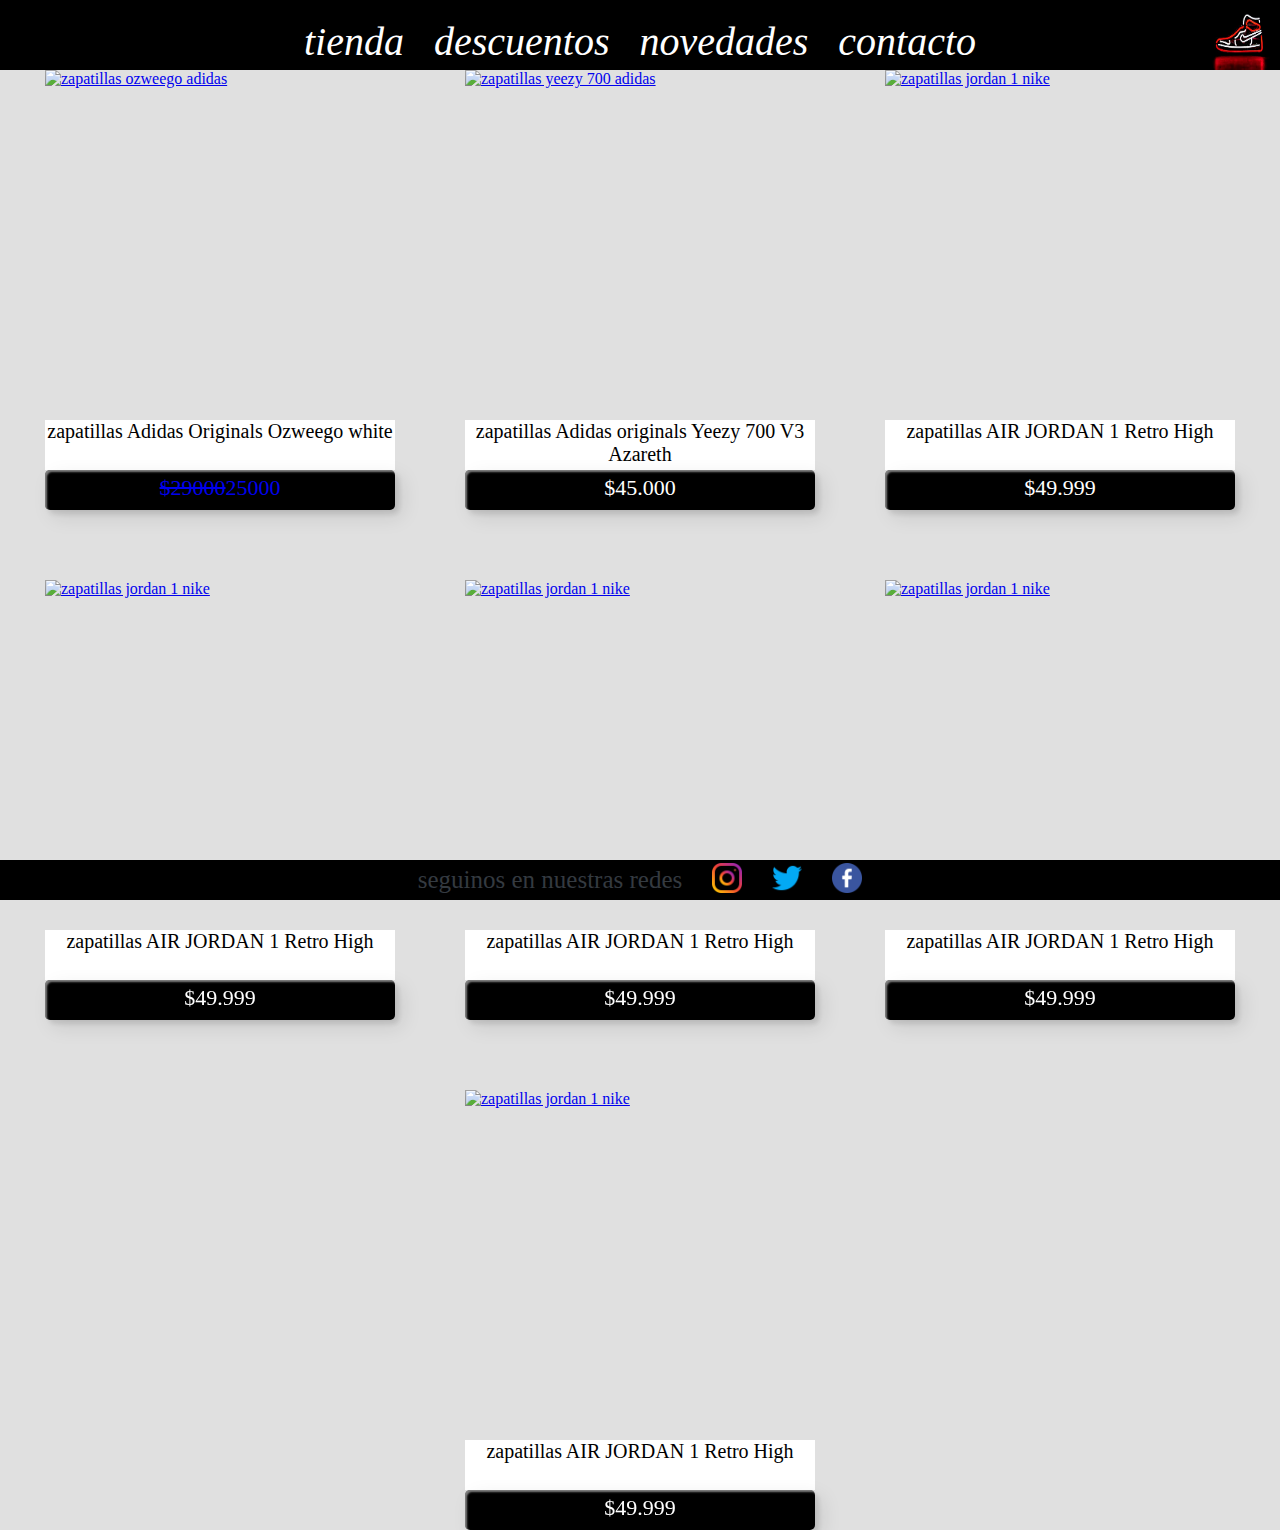
==== pages/descuentos.html @ 3e6f83aa "primer guardado de git,prueba" ====
<!DOCTYPE html>
<html lang="en">
<head>
    <meta charset="UTF-8">
    <meta http-equiv="X-UA-Compatible" content="IE=edge">
    <meta name="viewport" content="width=device-width, initial-scale=1.0">
    <title>Ice Club</title>
    <link rel="stylesheet" href="../css/style.css">
</head>


<body>

    <header>
        <section class="navBar">
            <div>
                <a href="../index.html"><img src="../assets/img/logo-proyecto.png" alt="logo de mi comercio"></a>            </div>
            </div>
            <nav>
                <ul class="itemsNavBar">
                    <li>
                        <a href="tienda.html">tienda</a>
                    </li>
                    <li>
                        <a href="descuentos.html">descuentos</a>
                    </li>
                    <li>
                        <a href="novedades.html">novedades</a>
                    </li>
                    <li>
                        <a href="contacto.html">contacto</a>
                    </li>
                </ul>
            </nav>
        </section>
    </header>

    <main>
        <section class="zapatillas">
            <div>
                <a href="#"><img src="./assets/img/ozweego.png" alt="zapatillas ozweego adidas"></a>
                <p class="imgDescription">zapatillas Adidas Originals Ozweego white</p>
                <a class="priceTag" href="#"><p class="imgPrice"><span class="descuentoCross">$29000</span><span class="Descuento">25000</span></a>
            </div>
            <div>
                <a href="#"><img src="./assets/img/yeezy.png" alt="zapatillas yeezy 700 adidas"></a>
                <p class="imgDescription">zapatillas Adidas originals Yeezy 700 V3 Azareth </p>
                <a class="priceTag" href="#"><p class="imgPrice">$45.000</p></a>
            </div>
            <div>
                <a href="#"><img src="./assets/img/jordan1.jpg" alt="zapatillas jordan 1 nike"></a>
                <p class="imgDescription">zapatillas AIR JORDAN 1 Retro High</p>
                <a class="priceTag" href="#"><p class="imgPrice">$49.999</p></a>
            </div>
            <div>
                <a href="#"><img src="./assets/img/jordan1.jpg" alt="zapatillas jordan 1 nike"></a>
                <p class="imgDescription">zapatillas AIR JORDAN 1 Retro High</p>
                <a class="priceTag" href="#"><p class="imgPrice">$49.999</p></a>
            </div>
            <div>
                <a href="#"><img src="./assets/img/jordan1.jpg" alt="zapatillas jordan 1 nike"></a>
                <p class="imgDescription">zapatillas AIR JORDAN 1 Retro High</p>
                <a class="priceTag" href="#"><p class="imgPrice">$49.999</p></a>
            </div>
            <div>
                <a href="#"><img src="./assets/img/jordan1.jpg" alt="zapatillas jordan 1 nike"></a>
                <p class="imgDescription">zapatillas AIR JORDAN 1 Retro High</p>
                <a class="priceTag" href="#"><p class="imgPrice">$49.999</p></a>
            </div>
            <div>
                <a href="#"><img src="./assets/img/jordan1.jpg" alt="zapatillas jordan 1 nike"></a>
                <p class="imgDescription">zapatillas AIR JORDAN 1 Retro High</p>
                <a class="priceTag" href="#"><p class="imgPrice">$49.999</p></a>
            </div>
        </section>
    </main>
    </main>

    <footer>
        <div class="footer">
            <p>seguinos en nuestras redes</p>
            <a href="https://www.instagram.com/?__coig_restricted=1" target="_blank"><img src="../assets/img/instagram.png" alt="instagram logo"></a>
            <a href="https://twitter.com/?lang=es" target="_blank"><img src="../assets/img/twitter.png" alt="twitter logo"></a>
            <a href="https://es-la.facebook.com/" target="_blank"><img src="../assets/img/facebook.png" alt="facebook logo"></a>
        </div>
    </footer>
    
</body>
</html>
---- css/style.css ----
/* de cero */
*{
    margin: 0;
    padding: 0;
    box-sizing: border-box;
    }
a:hover{
    cursor: pointer;
    }

    /* HEADER (index) */
.itemsNavBar{
    display: flex;
    flex-flow: wrap row;
    background-color: black;
    height: 70px;
    width: 100%;
    padding-top: 18px;
    justify-content: center;
    gap: 30px;
    }

.itemsNavBar li{
    list-style: none;
    }

.itemsNavBar li a{
    font-size: 40px;
    font-style: italic;
    text-decoration-line: none;
    text-decoration: none;
    color: white;
    }

    .navBar div img{
    position: absolute;
    width: 6%;
    height: 70px;  
    left: 94%;
    }

.h1{
    display: flex;
    flex-flow: row wrap;
    justify-content: center;
    height: 450px;
    width: 100%;
    background-image: url("../assets/img/fondo-h1-_2_.png");
    }

.h1 h1{
    align-self: center;
    font-size: 800%;
    font-style: italic;
    color: rgb(29, 247, 247) ;
    text-transform: capitalize;
    text-shadow: 4px 4px 3px rgb(2, 113, 121);
    }

    /* MAIN (index) */ 

main{
    background-color: rgb(224, 224, 224);
    }

.h2{
    display: flex;
    flex-flow: row wrap;
    justify-content: center;
    }

.h2 h2{
    font-size: 60px;
    padding: 30px;
    padding-bottom: 50px;
    }

.zapatillas{
    display: flex;
    flex-flow: wrap;
    gap: 70px;
    justify-content: center;
    }

.zapatillas div a img{
    display: block;
    width: 350px;
    height: 350px;
    }    

.imgDescription{
    background-color: white;
    height: 50px;
    width: 350px;
    font-size: 20px;
    text-align: center;
    display: inline-block;
    color: black;
    background-color: white;
}


.priceTag{
    text-decoration: none;
    }

.imgPrice{
    text-align: center;
    font-size: 22px;
        min-width: 130px;
        height: 40px;
        color: rgb(255, 255, 255);
        padding: 5px 10px;
        transition: all 0,4s ease;
        position: relative;
        outline: none;
        border-radius: 5px;
        border: none;
        box-shadow:inset 2px 2px 2px 0px rgba(255,255,255,.5), 7px 7px 20px 0px rgba(0,0,0,.1), 4px 4px 5px 0px rgba(0,0,0,.1);
        background: #000000;
        z-index: 1;
        /* text-decoration: line-through; */
    }
    
.imgPrice:hover:after {
        width: 100%;
        left: 0;
    }

.imgPrice:after {
        border-radius: 5px;
        position: absolute;
        content: "";
        width: 0;
        height: 100%;
        top: 0;
        z-index: -1;
        transition: all 0.3s ease;
        background-color: #a8a8a8;
        right: 0;
    }

.imgPrice:active {
        top: 2px;
    }

    /* FOOTER (index)*/

.footer{
    display: flex;
    flex-flow: wrap row;
    justify-content: center;
    gap: 30px;
    background-color: black;
    height: 40px;
    width: 100%;
    position: fixed;
    bottom: 0;
    }   

.footer p{
    color: #343a40;
    font-size: 25px;
    align-self: center;
    }

.footer a{
    align-self: center;
    align-items: flex-end;
    }

.footer a img{
    width: 30px;
    height: 30px;
    }


    /* MAIN (tienda) */

    .h3{
        display: flex;
        margin-left: 200px;
        font-size: 40px;
    }
    


    /* MAIN (novedades) */

.textoNovedades {

    background-color: white;
}

/* MAIN (dscuentos) */

.descuentoCross{
    text-decoration: line-through;
}

/* .descuentoTag{
    text-decoration: line-through;
}
 */


    /* CAMBIO DE MEDIDA */

@media (max-width:768){
    /* TABLET */
    
    }



    /* CAMBIO DE MEDIDA */
@media (max-width:320){
    /* CELULAR */
    
    }
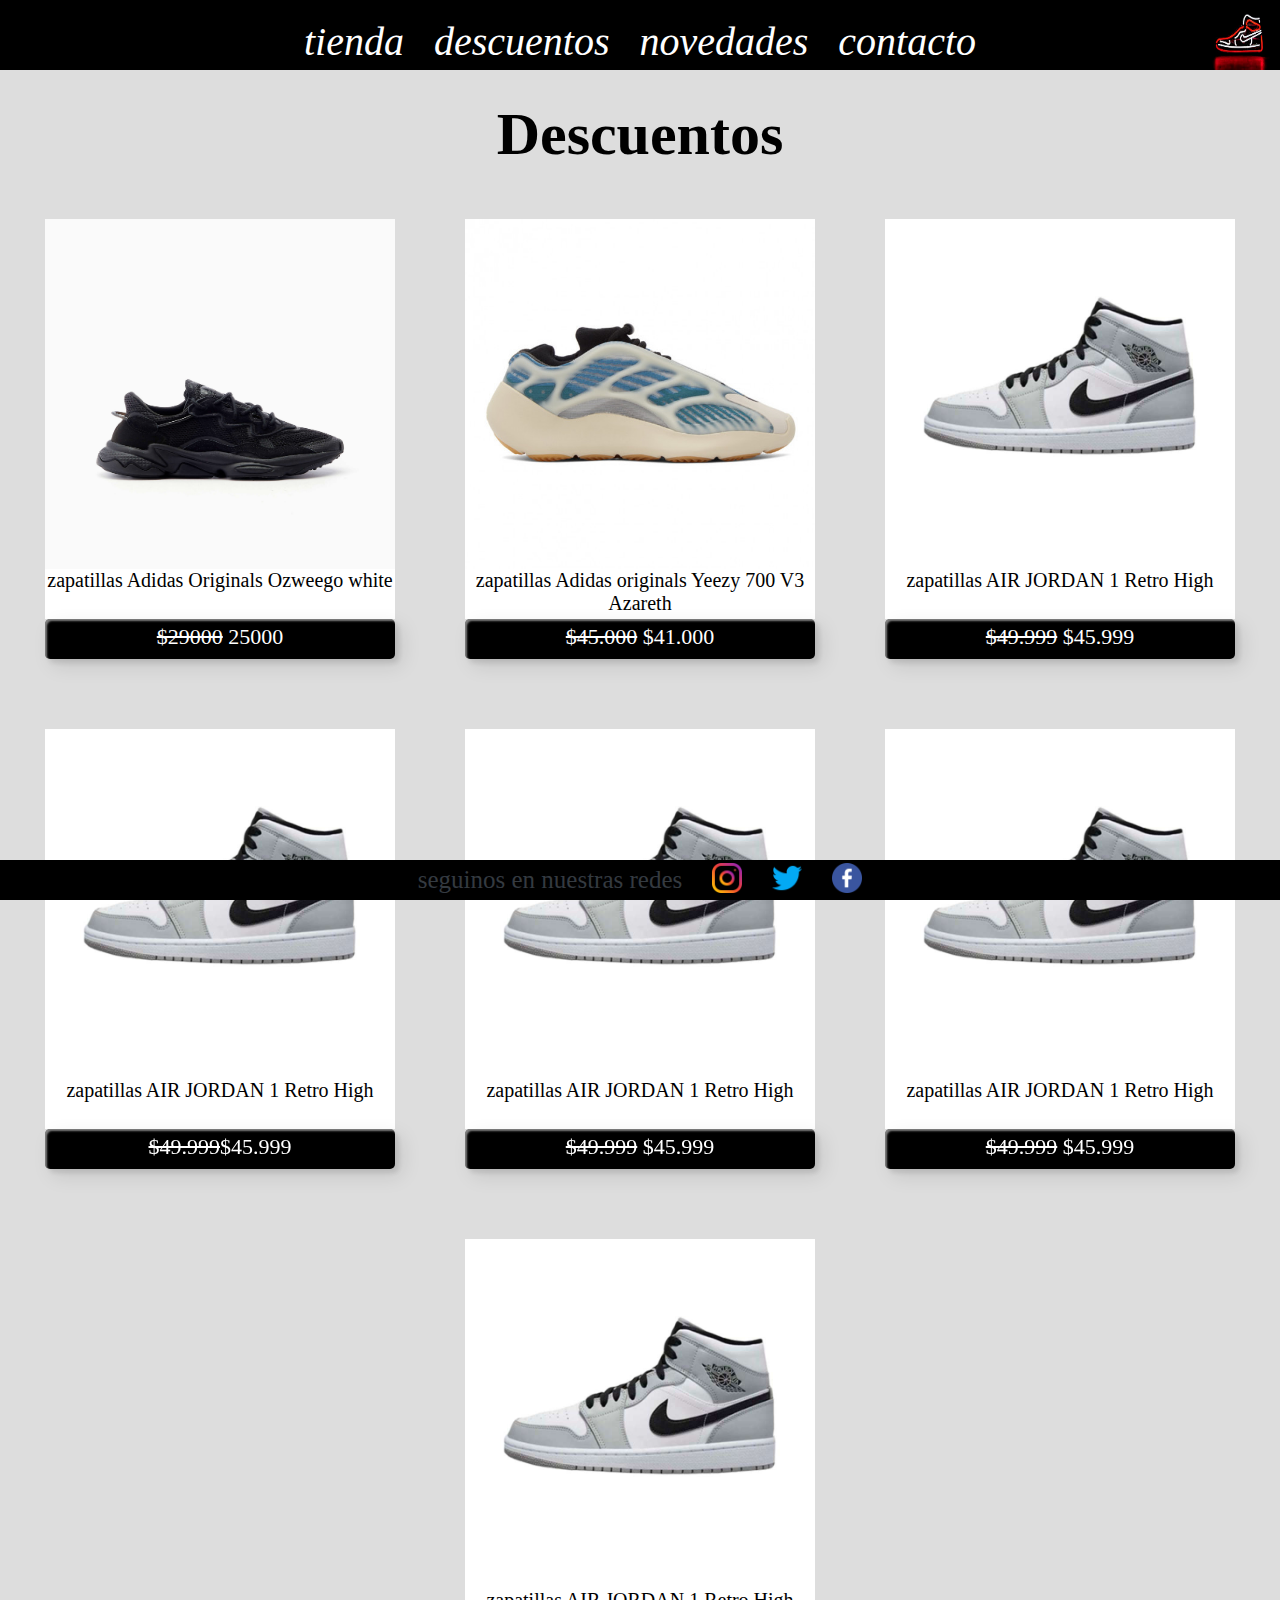
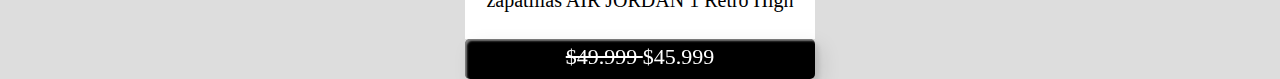
==== commit 117fccaa: "segunda pre-entrega proycto coder" ====
--- a/pages/descuentos.html
+++ b/pages/descuentos.html
@@ -36,41 +36,44 @@
     </header>
 
     <main>
+        <div class="h2">
+            <h2>Descuentos</h2>
+        </div>
         <section class="zapatillas">
             <div>
-                <a href="#"><img src="./assets/img/ozweego.png" alt="zapatillas ozweego adidas"></a>
+                <a href="#"><img src="../assets/img/ozweego.png" alt="zapatillas ozweego adidas"></a>
                 <p class="imgDescription">zapatillas Adidas Originals Ozweego white</p>
-                <a class="priceTag" href="#"><p class="imgPrice"><span class="descuentoCross">$29000</span><span class="Descuento">25000</span></a>
+                <a class="priceTag" href="#"><p class="imgPrice"><span class="descuentoCross">$29000</span><span class="descuento"> 25000</span></a>
             </div>
             <div>
-                <a href="#"><img src="./assets/img/yeezy.png" alt="zapatillas yeezy 700 adidas"></a>
+                <a href="#"><img src="../assets/img/yeezy.png" alt="zapatillas yeezy 700 adidas"></a>
                 <p class="imgDescription">zapatillas Adidas originals Yeezy 700 V3 Azareth </p>
-                <a class="priceTag" href="#"><p class="imgPrice">$45.000</p></a>
+                <a class="priceTag" href="#"><p class="imgPrice"><span class="descuentoCross"> $45.000</span><span class="descuento"> $41.000</span></p></a>
             </div>
             <div>
-                <a href="#"><img src="./assets/img/jordan1.jpg" alt="zapatillas jordan 1 nike"></a>
+                <a href="#"><img src="../assets/img/jordan1.jpg" alt="zapatillas jordan 1 nike"></a>
                 <p class="imgDescription">zapatillas AIR JORDAN 1 Retro High</p>
-                <a class="priceTag" href="#"><p class="imgPrice">$49.999</p></a>
+                <a class="priceTag" href="#"><p class="imgPrice"><span class="descuentoCross">$49.999</span><span class="descuento"> $45.999</span></p></a>
             </div>
             <div>
-                <a href="#"><img src="./assets/img/jordan1.jpg" alt="zapatillas jordan 1 nike"></a>
+                <a href="#"><img src="../assets/img/jordan1.jpg" alt="zapatillas jordan 1 nike"></a>
                 <p class="imgDescription">zapatillas AIR JORDAN 1 Retro High</p>
-                <a class="priceTag" href="#"><p class="imgPrice">$49.999</p></a>
+                <a class="priceTag" href="#"><p class="imgPrice"><span class="descuentoCross">$49.999</span><span class="descuento">$45.999</span></p></a>
             </div>
             <div>
-                <a href="#"><img src="./assets/img/jordan1.jpg" alt="zapatillas jordan 1 nike"></a>
+                <a href="#"><img src="../assets/img/jordan1.jpg" alt="zapatillas jordan 1 nike"></a>
                 <p class="imgDescription">zapatillas AIR JORDAN 1 Retro High</p>
-                <a class="priceTag" href="#"><p class="imgPrice">$49.999</p></a>
+                <a class="priceTag" href="#"><p class="imgPrice"><span class="descuentoCross">$49.999</span><span class="descuento"> $45.999</span></p></a>
             </div>
             <div>
-                <a href="#"><img src="./assets/img/jordan1.jpg" alt="zapatillas jordan 1 nike"></a>
+                <a href="#"><img src="../assets/img/jordan1.jpg" alt="zapatillas jordan 1 nike"></a>
                 <p class="imgDescription">zapatillas AIR JORDAN 1 Retro High</p>
-                <a class="priceTag" href="#"><p class="imgPrice">$49.999</p></a>
+                <a class="priceTag" href="#"><p class="imgPrice"><span class="descuentoCross">$49.999</span><span class="descuento"> $45.999</span></p></a>
             </div>
             <div>
-                <a href="#"><img src="./assets/img/jordan1.jpg" alt="zapatillas jordan 1 nike"></a>
+                <a href="#"><img src="../assets/img/jordan1.jpg" alt="zapatillas jordan 1 nike"></a>
                 <p class="imgDescription">zapatillas AIR JORDAN 1 Retro High</p>
-                <a class="priceTag" href="#"><p class="imgPrice">$49.999</p></a>
+                <a class="priceTag" href="#"><p class="imgPrice"><span class="descuentoCross">$49.999 </span><span class="descuento"> $45.999</span></p></a>
             </div>
         </section>
     </main>
--- a/css/style.css
+++ b/css/style.css
@@ -60,7 +60,7 @@
     /* MAIN (index) */ 
 
 main{
-    background-color: rgb(224, 224, 224);
+    background-color: rgb(221, 221, 221);
     }
 
 .h2{
@@ -119,7 +119,6 @@
         box-shadow:inset 2px 2px 2px 0px rgba(255,255,255,.5), 7px 7px 20px 0px rgba(0,0,0,.1), 4px 4px 5px 0px rgba(0,0,0,.1);
         background: #000000;
         z-index: 1;
-        /* text-decoration: line-through; */
     }
     
 .imgPrice:hover:after {
@@ -187,34 +186,67 @@
 
     /* MAIN (novedades) */
 
-.textoNovedades {
-
+    .mainNovedades{
+        background-color: white;
+    }
+
+
+    .textoNovedades {
     background-color: white;
-}
+    padding: 20px 10% 20px 10%;
+}
+
+    .textoNovedades h2{
+    font-size: 30px;
+    text-align: center;
+}
+
+    .mail{
+    padding-left: 40%;
+    }
+
+    .enviar{
+        padding-left: 45%;
+    }
+
+
 
 /* MAIN (dscuentos) */
 
 .descuentoCross{
     text-decoration: line-through;
-}
-
-/* .descuentoTag{
-    text-decoration: line-through;
-}
- */
+    color: white;
+}
+
+.descuento{
+    color: white;
+}
+
+    /* MAIN (contacto) */
+    
+    .mainContacto{
+        background-color: white;
+        
+    }
+
+
 
 
     /* CAMBIO DE MEDIDA */
 
 @media (max-width:768){
-    /* TABLET */
-    
+    .itemsNavBar{
+        background-color: aquamarine;
+        height: 500px;
+    }
     }
 
 
 
     /* CAMBIO DE MEDIDA */
 @media (max-width:320){
-    /* CELULAR */
-    
-    }
+    .itemsNavBar{
+        background-color: aquamarine;
+        height: 500px;
+    }
+    }
